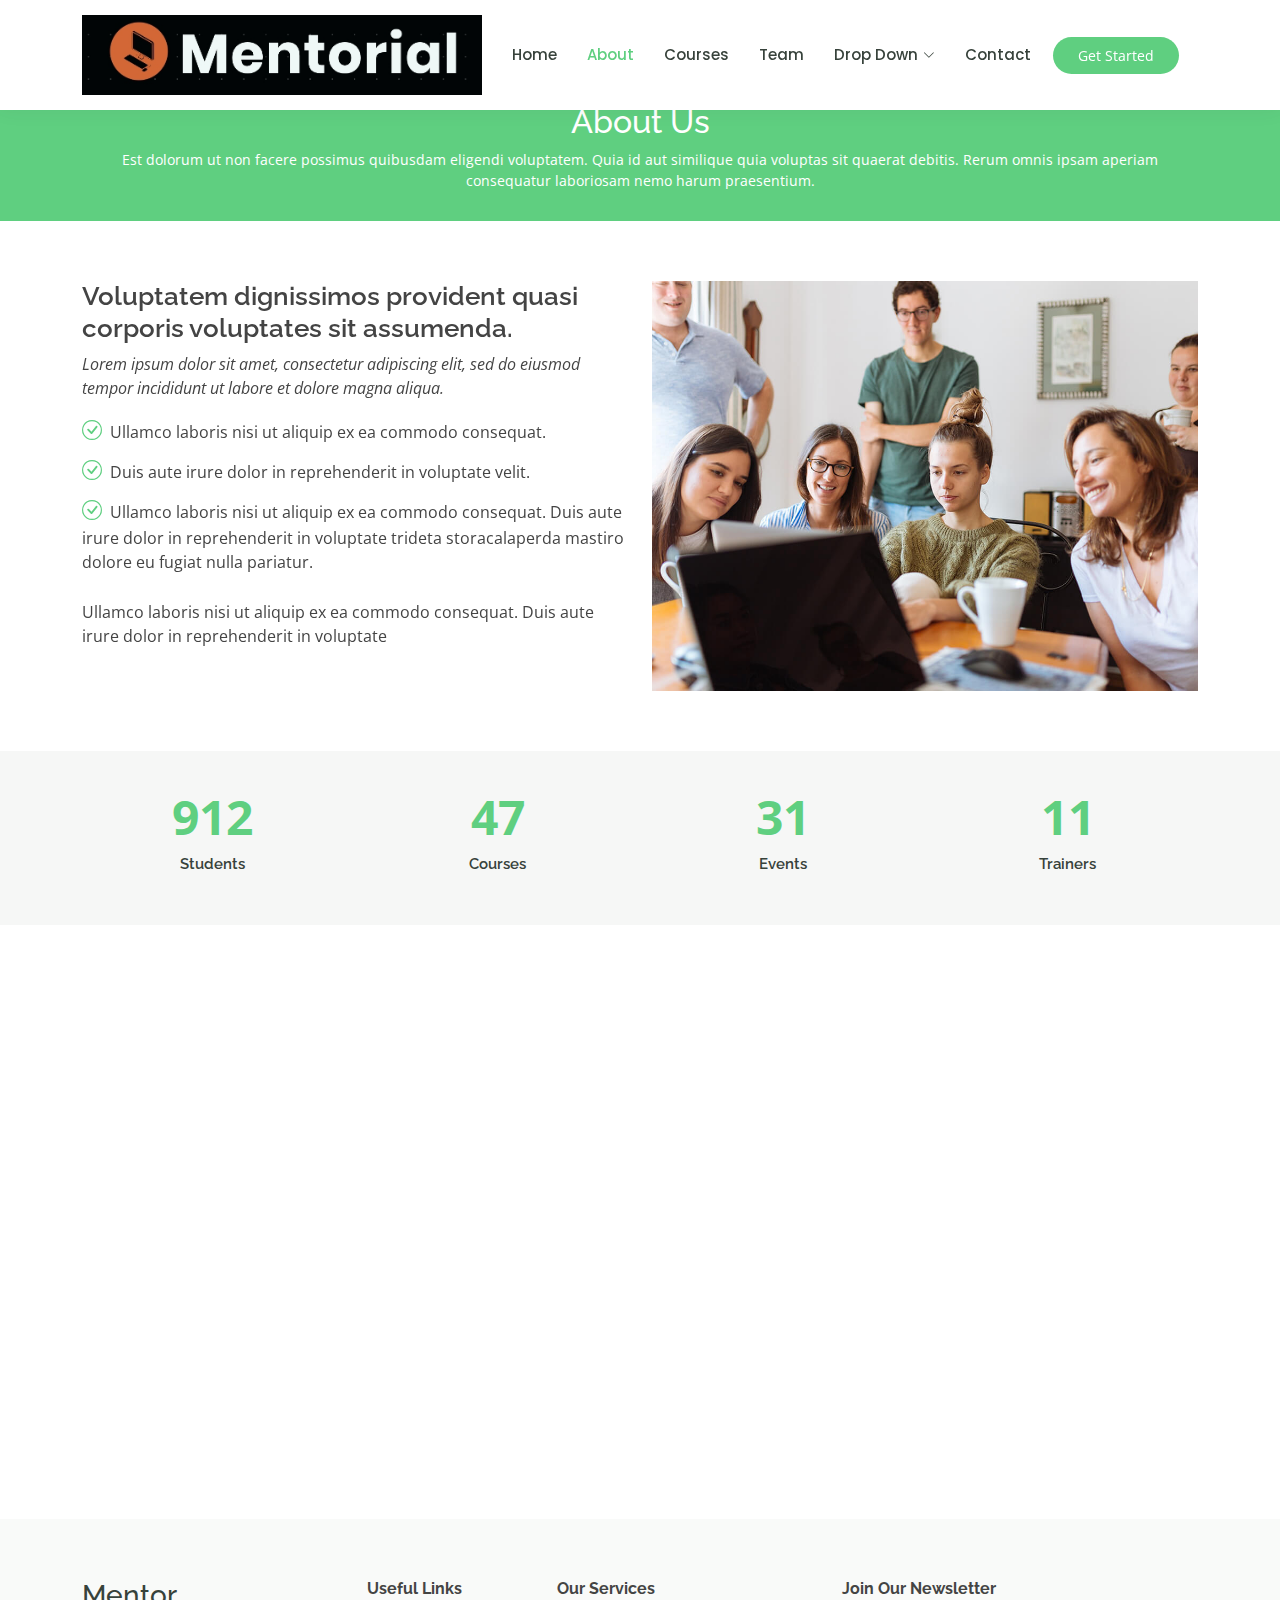
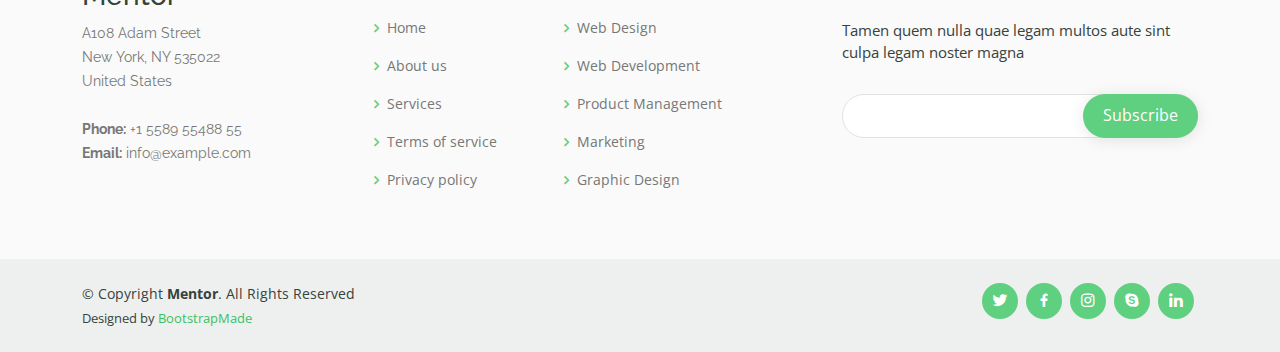
==== about.html @ 54058f26 "Initial commit" ====
<!DOCTYPE html>
<html lang="en">

<head>
  <meta charset="utf-8">
  <meta content="width=device-width, initial-scale=1.0" name="viewport">

  <title>About - Mentor Bootstrap Template</title>
  <meta content="" name="description">
  <meta content="" name="keywords">

  <!-- Favicons -->
  <link href="assets/img/favicon.png" rel="icon">
  <link href="assets/img/apple-touch-icon.png" rel="apple-touch-icon">

  <!-- Google Fonts -->
  <link href="https://fonts.googleapis.com/css?family=Open+Sans:300,300i,400,400i,600,600i,700,700i|Raleway:300,300i,400,400i,500,500i,600,600i,700,700i|Poppins:300,300i,400,400i,500,500i,600,600i,700,700i" rel="stylesheet">

  <!-- Vendor CSS Files -->
  <link href="assets/vendor/animate.css/animate.min.css" rel="stylesheet">
  <link href="assets/vendor/aos/aos.css" rel="stylesheet">
  <link href="assets/vendor/bootstrap/css/bootstrap.min.css" rel="stylesheet">
  <link href="assets/vendor/bootstrap-icons/bootstrap-icons.css" rel="stylesheet">
  <link href="assets/vendor/boxicons/css/boxicons.min.css" rel="stylesheet">
  <link href="assets/vendor/remixicon/remixicon.css" rel="stylesheet">
  <link href="assets/vendor/swiper/swiper-bundle.min.css" rel="stylesheet">

  <!-- Template Main CSS File -->
  <link href="assets/css/style.css" rel="stylesheet">

  <!-- =======================================================
  * Template Name: Mentor
  * Updated: Mar 10 2023 with Bootstrap v5.2.3
  * Template URL: https://bootstrapmade.com/mentor-free-education-bootstrap-theme/
  * Author: BootstrapMade.com
  * License: https://bootstrapmade.com/license/
  ======================================================== -->
</head>

<body>

  <!-- ======= Header ======= -->
  <header id="header" class="fixed-top">
    <div class="container d-flex align-items-center">

      <a href="index.html
      "><img src="mentorial logo.jpg" alt="Mentorial" style="width: 400px;height: 80px;object-fit: cover;" ></a>      <!-- Uncomment below if you prefer to use an image logo -->
      <!-- <a href="index.html" class="logo me-auto"><img src="assets/img/logo.png" alt="" class="img-fluid"></a>-->

      <nav id="navbar" class="navbar order-last order-lg-0">
        <ul>
          <li><a href="index.html">Home</a></li>
          <li><a class="active" href="about.html">About</a></li>
          <li><a href="courses.html">Courses</a></li>
          <li><a href="team.html">Team</a></li>


          <li class="dropdown"><a href="#"><span>Drop Down</span> <i class="bi bi-chevron-down"></i></a>
            <ul>
              <li><a href="#">Drop Down 1</a></li>
              <li class="dropdown"><a href="#"><span>Deep Drop Down</span> <i class="bi bi-chevron-right"></i></a>
                <ul>
                  <li><a href="#">Deep Drop Down 1</a></li>
                  <li><a href="#">Deep Drop Down 2</a></li>
                  <li><a href="#">Deep Drop Down 3</a></li>
                  <li><a href="#">Deep Drop Down 4</a></li>
                  <li><a href="#">Deep Drop Down 5</a></li>
                </ul>
              </li>
              <li><a href="#">Drop Down 2</a></li>
              <li><a href="#">Drop Down 3</a></li>
              <li><a href="#">Drop Down 4</a></li>
            </ul>
          </li>
          <li><a href="contact.html">Contact</a></li>
        </ul>
        <i class="bi bi-list mobile-nav-toggle"></i>
      </nav><!-- .navbar -->

      <a href="courses.html" class="get-started-btn">Get Started</a>

    </div>
  </header><!-- End Header -->

  <main id="main">
    <!-- ======= Breadcrumbs ======= -->
    <div class="breadcrumbs" data-aos="fade-in">
      <div class="container">
        <h2>About Us</h2>
        <p>Est dolorum ut non facere possimus quibusdam eligendi voluptatem. Quia id aut similique quia voluptas sit quaerat debitis. Rerum omnis ipsam aperiam consequatur laboriosam nemo harum praesentium. </p>
      </div>
    </div><!-- End Breadcrumbs -->

    <!-- ======= About Section ======= -->
    <section id="about" class="about">
      <div class="container" data-aos="fade-up">

        <div class="row">
          <div class="col-lg-6 order-1 order-lg-2" data-aos="fade-left" data-aos-delay="100">
            <img src="assets/img/about.jpg" class="img-fluid" alt="">
          </div>
          <div class="col-lg-6 pt-4 pt-lg-0 order-2 order-lg-1 content">
            <h3>Voluptatem dignissimos provident quasi corporis voluptates sit assumenda.</h3>
            <p class="fst-italic">
              Lorem ipsum dolor sit amet, consectetur adipiscing elit, sed do eiusmod tempor incididunt ut labore et dolore
              magna aliqua.
            </p>
            <ul>
              <li><i class="bi bi-check-circle"></i> Ullamco laboris nisi ut aliquip ex ea commodo consequat.</li>
              <li><i class="bi bi-check-circle"></i> Duis aute irure dolor in reprehenderit in voluptate velit.</li>
              <li><i class="bi bi-check-circle"></i> Ullamco laboris nisi ut aliquip ex ea commodo consequat. Duis aute irure dolor in reprehenderit in voluptate trideta storacalaperda mastiro dolore eu fugiat nulla pariatur.</li>
            </ul>
            <p>
              Ullamco laboris nisi ut aliquip ex ea commodo consequat. Duis aute irure dolor in reprehenderit in voluptate
            </p>

          </div>
        </div>

      </div>
    </section><!-- End About Section -->

    <!-- ======= Counts Section ======= -->
    <section id="counts" class="counts section-bg">
      <div class="container">

        <div class="row counters">

          <div class="col-lg-3 col-6 text-center">
            <span data-purecounter-start="0" data-purecounter-end="1232" data-purecounter-duration="1" class="purecounter"></span>
            <p>Students</p>
          </div>

          <div class="col-lg-3 col-6 text-center">
            <span data-purecounter-start="0" data-purecounter-end="64" data-purecounter-duration="1" class="purecounter"></span>
            <p>Courses</p>
          </div>

          <div class="col-lg-3 col-6 text-center">
            <span data-purecounter-start="0" data-purecounter-end="42" data-purecounter-duration="1" class="purecounter"></span>
            <p>Events</p>
          </div>

          <div class="col-lg-3 col-6 text-center">
            <span data-purecounter-start="0" data-purecounter-end="15" data-purecounter-duration="1" class="purecounter"></span>
            <p>Trainers</p>
          </div>

        </div>

      </div>
    </section><!-- End Counts Section -->

    <!-- ======= Testimonials Section ======= -->
    <section id="testimonials" class="testimonials">
      <div class="container" data-aos="fade-up">

        <div class="section-title">
          <h2>Testimonials</h2>
          <p>What are they saying</p>
        </div>

        <div class="testimonials-slider swiper" data-aos="fade-up" data-aos-delay="100">
          <div class="swiper-wrapper">

            <div class="swiper-slide">
              <div class="testimonial-wrap">
                <div class="testimonial-item">
                  <img src="assets/img/testimonials/testimonials-1.jpg" class="testimonial-img" alt="">
                  <h3>Saul Goodman</h3>
                  <h4>Ceo &amp; Founder</h4>
                  <p>
                    <i class="bx bxs-quote-alt-left quote-icon-left"></i>
                    Proin iaculis purus consequat sem cure digni ssim donec porttitora entum suscipit rhoncus. Accusantium quam, ultricies eget id, aliquam eget nibh et. Maecen aliquam, risus at semper.
                    <i class="bx bxs-quote-alt-right quote-icon-right"></i>
                  </p>
                </div>
              </div>
            </div><!-- End testimonial item -->

            <div class="swiper-slide">
              <div class="testimonial-wrap">
                <div class="testimonial-item">
                  <img src="assets/img/testimonials/testimonials-2.jpg" class="testimonial-img" alt="">
                  <h3>Sara Wilsson</h3>
                  <h4>Designer</h4>
                  <p>
                    <i class="bx bxs-quote-alt-left quote-icon-left"></i>
                    Export tempor illum tamen malis malis eram quae irure esse labore quem cillum quid cillum eram malis quorum velit fore eram velit sunt aliqua noster fugiat irure amet legam anim culpa.
                    <i class="bx bxs-quote-alt-right quote-icon-right"></i>
                  </p>
                </div>
              </div>
            </div><!-- End testimonial item -->

            <div class="swiper-slide">
              <div class="testimonial-wrap">
                <div class="testimonial-item">
                  <img src="assets/img/testimonials/testimonials-3.jpg" class="testimonial-img" alt="">
                  <h3>Jena Karlis</h3>
                  <h4>Store Owner</h4>
                  <p>
                    <i class="bx bxs-quote-alt-left quote-icon-left"></i>
                    Enim nisi quem export duis labore cillum quae magna enim sint quorum nulla quem veniam duis minim tempor labore quem eram duis noster aute amet eram fore quis sint minim.
                    <i class="bx bxs-quote-alt-right quote-icon-right"></i>
                  </p>
                </div>
              </div>
            </div><!-- End testimonial item -->

            <div class="swiper-slide">
              <div class="testimonial-wrap">
                <div class="testimonial-item">
                  <img src="assets/img/testimonials/testimonials-4.jpg" class="testimonial-img" alt="">
                  <h3>Matt Brandon</h3>
                  <h4>Freelancer</h4>
                  <p>
                    <i class="bx bxs-quote-alt-left quote-icon-left"></i>
                    Fugiat enim eram quae cillum dolore dolor amet nulla culpa multos export minim fugiat minim velit minim dolor enim duis veniam ipsum anim magna sunt elit fore quem dolore labore illum veniam.
                    <i class="bx bxs-quote-alt-right quote-icon-right"></i>
                  </p>
                </div>
              </div>
            </div><!-- End testimonial item -->

            <div class="swiper-slide">
              <div class="testimonial-wrap">
                <div class="testimonial-item">
                  <img src="assets/img/testimonials/testimonials-5.jpg" class="testimonial-img" alt="">
                  <h3>John Larson</h3>
                  <h4>Entrepreneur</h4>
                  <p>
                    <i class="bx bxs-quote-alt-left quote-icon-left"></i>
                    Quis quorum aliqua sint quem legam fore sunt eram irure aliqua veniam tempor noster veniam enim culpa labore duis sunt culpa nulla illum cillum fugiat legam esse veniam culpa fore nisi cillum quid.
                    <i class="bx bxs-quote-alt-right quote-icon-right"></i>
                  </p>
                </div>
              </div>
            </div><!-- End testimonial item -->

          </div>
          <div class="swiper-pagination"></div>
        </div>

      </div>
    </section><!-- End Testimonials Section -->

  </main><!-- End #main -->

  <!-- ======= Footer ======= -->
  <footer id="footer">

    <div class="footer-top">
      <div class="container">
        <div class="row">

          <div class="col-lg-3 col-md-6 footer-contact">
            <h3>Mentor</h3>
            <p>
              A108 Adam Street <br>
              New York, NY 535022<br>
              United States <br><br>
              <strong>Phone:</strong> +1 5589 55488 55<br>
              <strong>Email:</strong> info@example.com<br>
            </p>
          </div>

          <div class="col-lg-2 col-md-6 footer-links">
            <h4>Useful Links</h4>
            <ul>
              <li><i class="bx bx-chevron-right"></i> <a href="#">Home</a></li>
              <li><i class="bx bx-chevron-right"></i> <a href="#">About us</a></li>
              <li><i class="bx bx-chevron-right"></i> <a href="#">Services</a></li>
              <li><i class="bx bx-chevron-right"></i> <a href="#">Terms of service</a></li>
              <li><i class="bx bx-chevron-right"></i> <a href="#">Privacy policy</a></li>
            </ul>
          </div>

          <div class="col-lg-3 col-md-6 footer-links">
            <h4>Our Services</h4>
            <ul>
              <li><i class="bx bx-chevron-right"></i> <a href="#">Web Design</a></li>
              <li><i class="bx bx-chevron-right"></i> <a href="#">Web Development</a></li>
              <li><i class="bx bx-chevron-right"></i> <a href="#">Product Management</a></li>
              <li><i class="bx bx-chevron-right"></i> <a href="#">Marketing</a></li>
              <li><i class="bx bx-chevron-right"></i> <a href="#">Graphic Design</a></li>
            </ul>
          </div>

          <div class="col-lg-4 col-md-6 footer-newsletter">
            <h4>Join Our Newsletter</h4>
            <p>Tamen quem nulla quae legam multos aute sint culpa legam noster magna</p>
            <form action="" method="post">
              <input type="email" name="email"><input type="submit" value="Subscribe">
            </form>
          </div>

        </div>
      </div>
    </div>

    <div class="container d-md-flex py-4">

      <div class="me-md-auto text-center text-md-start">
        <div class="copyright">
          &copy; Copyright <strong><span>Mentor</span></strong>. All Rights Reserved
        </div>
        <div class="credits">
          <!-- All the links in the footer should remain intact. -->
          <!-- You can delete the links only if you purchased the pro version. -->
          <!-- Licensing information: https://bootstrapmade.com/license/ -->
          <!-- Purchase the pro version with working PHP/AJAX contact form: https://bootstrapmade.com/mentor-free-education-bootstrap-theme/ -->
          Designed by <a href="https://bootstrapmade.com/">BootstrapMade</a>
        </div>
      </div>
      <div class="social-links text-center text-md-right pt-3 pt-md-0">
        <a href="#" class="twitter"><i class="bx bxl-twitter"></i></a>
        <a href="#" class="facebook"><i class="bx bxl-facebook"></i></a>
        <a href="#" class="instagram"><i class="bx bxl-instagram"></i></a>
        <a href="#" class="google-plus"><i class="bx bxl-skype"></i></a>
        <a href="#" class="linkedin"><i class="bx bxl-linkedin"></i></a>
      </div>
    </div>
  </footer><!-- End Footer -->

  <div id="preloader"></div>
  <a href="#" class="back-to-top d-flex align-items-center justify-content-center"><i class="bi bi-arrow-up-short"></i></a>

  <!-- Vendor JS Files -->
  <script src="assets/vendor/purecounter/purecounter_vanilla.js"></script>
  <script src="assets/vendor/aos/aos.js"></script>
  <script src="assets/vendor/bootstrap/js/bootstrap.bundle.min.js"></script>
  <script src="assets/vendor/swiper/swiper-bundle.min.js"></script>
  <script src="assets/vendor/php-email-form/validate.js"></script>

  <!-- Template Main JS File -->
  <script src="assets/js/main.js"></script>

</body>

</html>
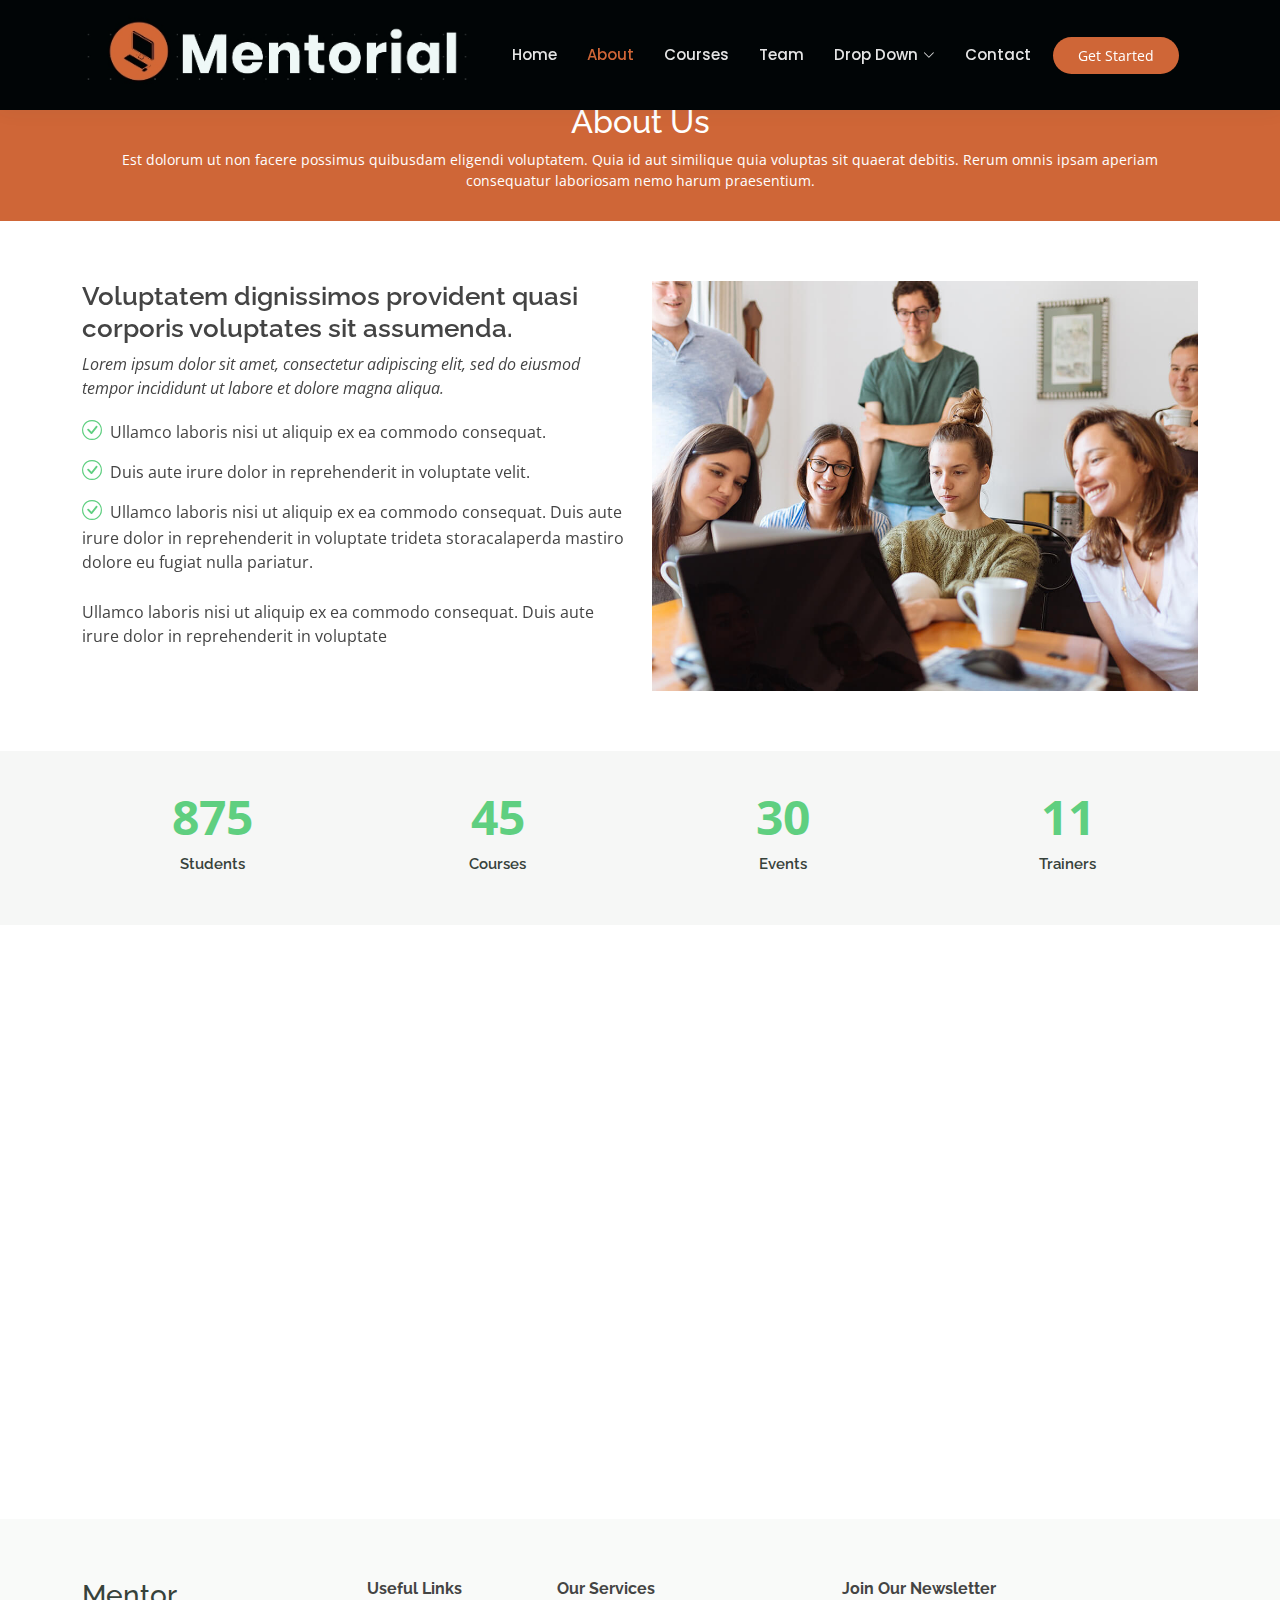
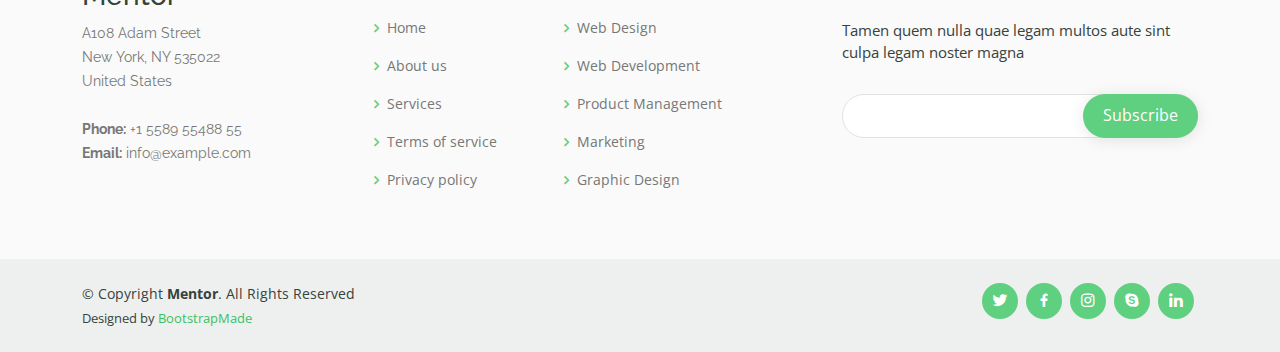
==== commit 54f8600c: "first commit" ====
--- a/about.html
+++ b/about.html
@@ -72,7 +72,7 @@
               <li><a href="#">Drop Down 4</a></li>
             </ul>
           </li>
-          <li><a href="contact.html">Contact</a></li>
+          <li><a href="https://forms.gle/Tszp2WjPGiwj7U3G9">Contact</a></li>
         </ul>
         <i class="bi bi-list mobile-nav-toggle"></i>
       </nav><!-- .navbar -->
--- a/assets/css/style.css
+++ b/assets/css/style.css
@@ -117,7 +117,7 @@
 # Header
 --------------------------------------------------------------*/
 #header {
-  background: #fff;
+  background: #010506;
   transition: all 0.5s;
   z-index: 997;
   padding: 15px 0;
@@ -148,7 +148,7 @@
 */
 .get-started-btn {
   margin-left: 22px;
-  background: #5fcf80;
+  background: #cf6637;
   color: #fff;
   border-radius: 50px;
   padding: 8px 25px;
@@ -201,7 +201,7 @@
   font-family: "Poppins", sans-serif;
   font-size: 15px;
   font-weight: 500;
-  color: #37423b;
+  color: #e5e5e5;
   white-space: nowrap;
   transition: 0.3s;
 }
@@ -217,7 +217,7 @@
 .navbar .active,
 .navbar .active:focus,
 .navbar li:hover>a {
-  color: #5fcf80;
+  color: #cf6637;
 }
 
 .navbar .dropdown ul {
@@ -533,7 +533,7 @@
 .breadcrumbs {
   margin-top: 73px;
   text-align: center;
-  background: #5fcf80;
+  background: #cf6637;
   padding: 30px 0;
   color: #fff;
 }
@@ -811,6 +811,7 @@
 
 .trainers .member img {
   margin: -1px -1px 30px -1px;
+  height: 43%;
 }
 
 .trainers .member .member-content {
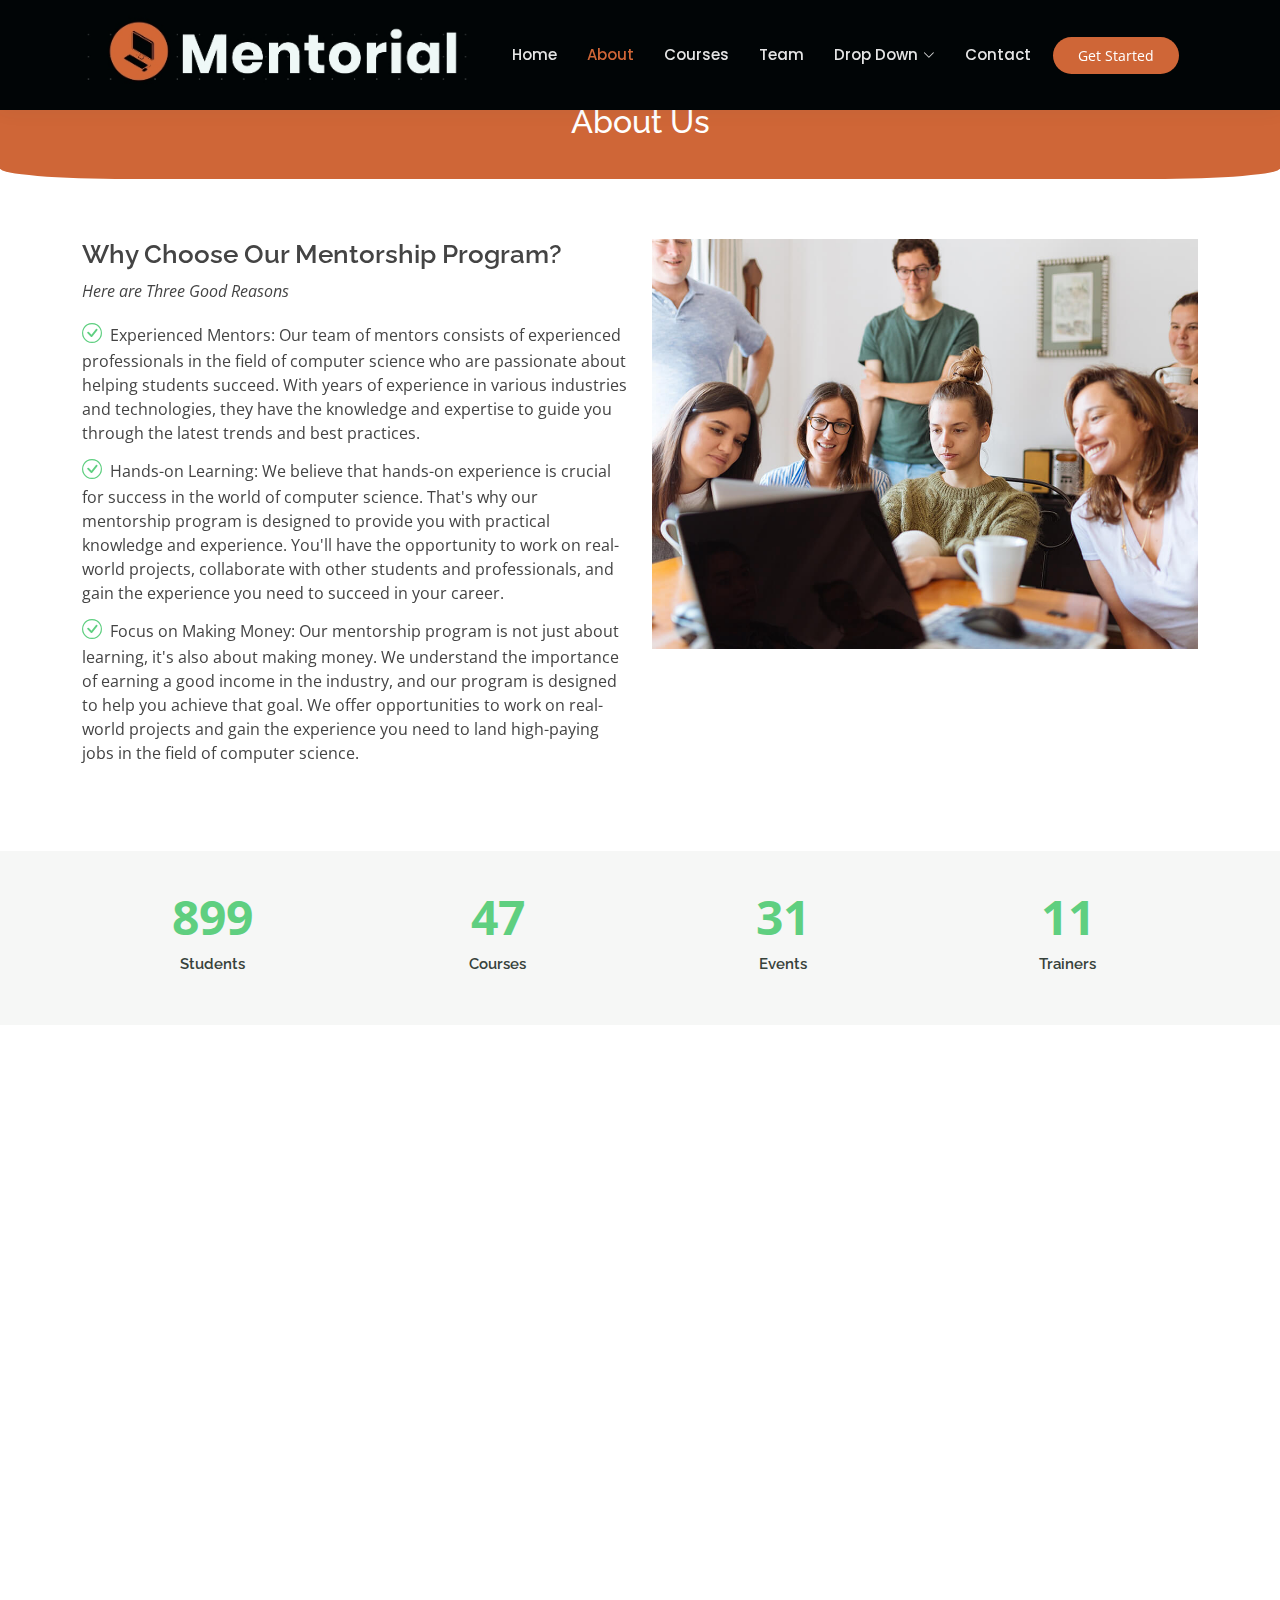
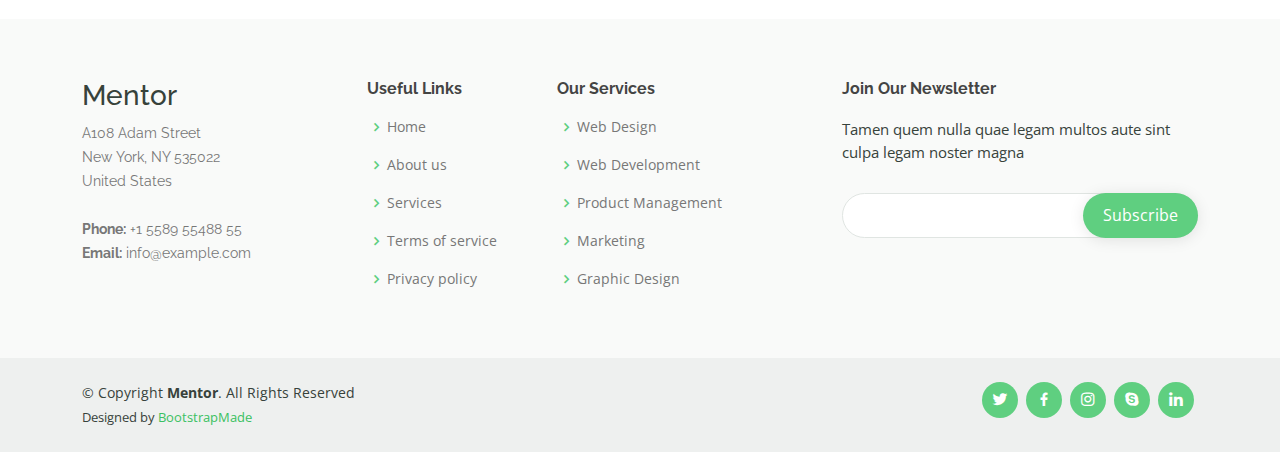
==== commit cdd42343: "I had changed home page, fixed the breadcrumb container" ====
--- a/about.html
+++ b/about.html
@@ -87,7 +87,6 @@
     <div class="breadcrumbs" data-aos="fade-in">
       <div class="container">
         <h2>About Us</h2>
-        <p>Est dolorum ut non facere possimus quibusdam eligendi voluptatem. Quia id aut similique quia voluptas sit quaerat debitis. Rerum omnis ipsam aperiam consequatur laboriosam nemo harum praesentium. </p>
       </div>
     </div><!-- End Breadcrumbs -->
 
@@ -100,19 +99,21 @@
             <img src="assets/img/about.jpg" class="img-fluid" alt="">
           </div>
           <div class="col-lg-6 pt-4 pt-lg-0 order-2 order-lg-1 content">
-            <h3>Voluptatem dignissimos provident quasi corporis voluptates sit assumenda.</h3>
+            <h3>Why Choose Our Mentorship Program?</h3>
             <p class="fst-italic">
-              Lorem ipsum dolor sit amet, consectetur adipiscing elit, sed do eiusmod tempor incididunt ut labore et dolore
-              magna aliqua.
+              Here are Three Good Reasons
             </p>
             <ul>
-              <li><i class="bi bi-check-circle"></i> Ullamco laboris nisi ut aliquip ex ea commodo consequat.</li>
-              <li><i class="bi bi-check-circle"></i> Duis aute irure dolor in reprehenderit in voluptate velit.</li>
-              <li><i class="bi bi-check-circle"></i> Ullamco laboris nisi ut aliquip ex ea commodo consequat. Duis aute irure dolor in reprehenderit in voluptate trideta storacalaperda mastiro dolore eu fugiat nulla pariatur.</li>
+              <li><i class="bi bi-check-circle"></i> Experienced Mentors: Our team of mentors consists of experienced professionals in the field of computer science who are passionate about helping students succeed. With years of experience in various industries and technologies, they have the knowledge and expertise to guide you through the latest trends and best practices.</li>
+              <li><i class="bi bi-check-circle"></i> Hands-on Learning: We believe that hands-on experience is crucial for success in the world of computer science. That's why our mentorship program is designed to provide you with practical knowledge and experience. You'll have the opportunity to work on real-world projects, collaborate with other students and professionals, and gain the experience you need to succeed in your career.</li>
+              <li><i class="bi bi-check-circle"></i> Focus on Making Money: Our mentorship program is not just about learning, it's also about making money. We understand the importance of earning a good income in the industry, and our program is designed to help you achieve that goal. We offer opportunities to work on real-world projects and gain the experience you need to land high-paying jobs in the field of computer science.
+
+
+
+
+              </li>
             </ul>
-            <p>
-              Ullamco laboris nisi ut aliquip ex ea commodo consequat. Duis aute irure dolor in reprehenderit in voluptate
-            </p>
+            
 
           </div>
         </div>
--- a/assets/css/style.css
+++ b/assets/css/style.css
@@ -457,8 +457,8 @@
 }
 
 #hero .btn-get-started:hover {
-  background: #5fcf80;
-  border: 2px solid #5fcf80;
+  background: #cf6637;
+  border: 2px solid #cf6637;
 }
 
 @media (min-width: 1024px) {
@@ -536,6 +536,9 @@
   background: #cf6637;
   padding: 30px 0;
   color: #fff;
+  justify-content: center;
+  transform: translateY(48px);
+border-radius: 10%;
 }
 
 @media (max-width: 992px) {
@@ -628,7 +631,7 @@
 --------------------------------------------------------------*/
 .why-us .content {
   padding: 30px;
-  background: #5fcf80;
+  background: #cf6637;
   border-radius: 4px;
   color: #fff;
 }
@@ -672,9 +675,9 @@
 .why-us .icon-boxes .icon-box i {
   font-size: 32px;
   padding: 18px;
-  color: #5fcf80;
+  color: #cf6637;
   margin-bottom: 30px;
-  background: #ecf9f0;
+  background: #010506;
   border-radius: 50px;
 }
 
